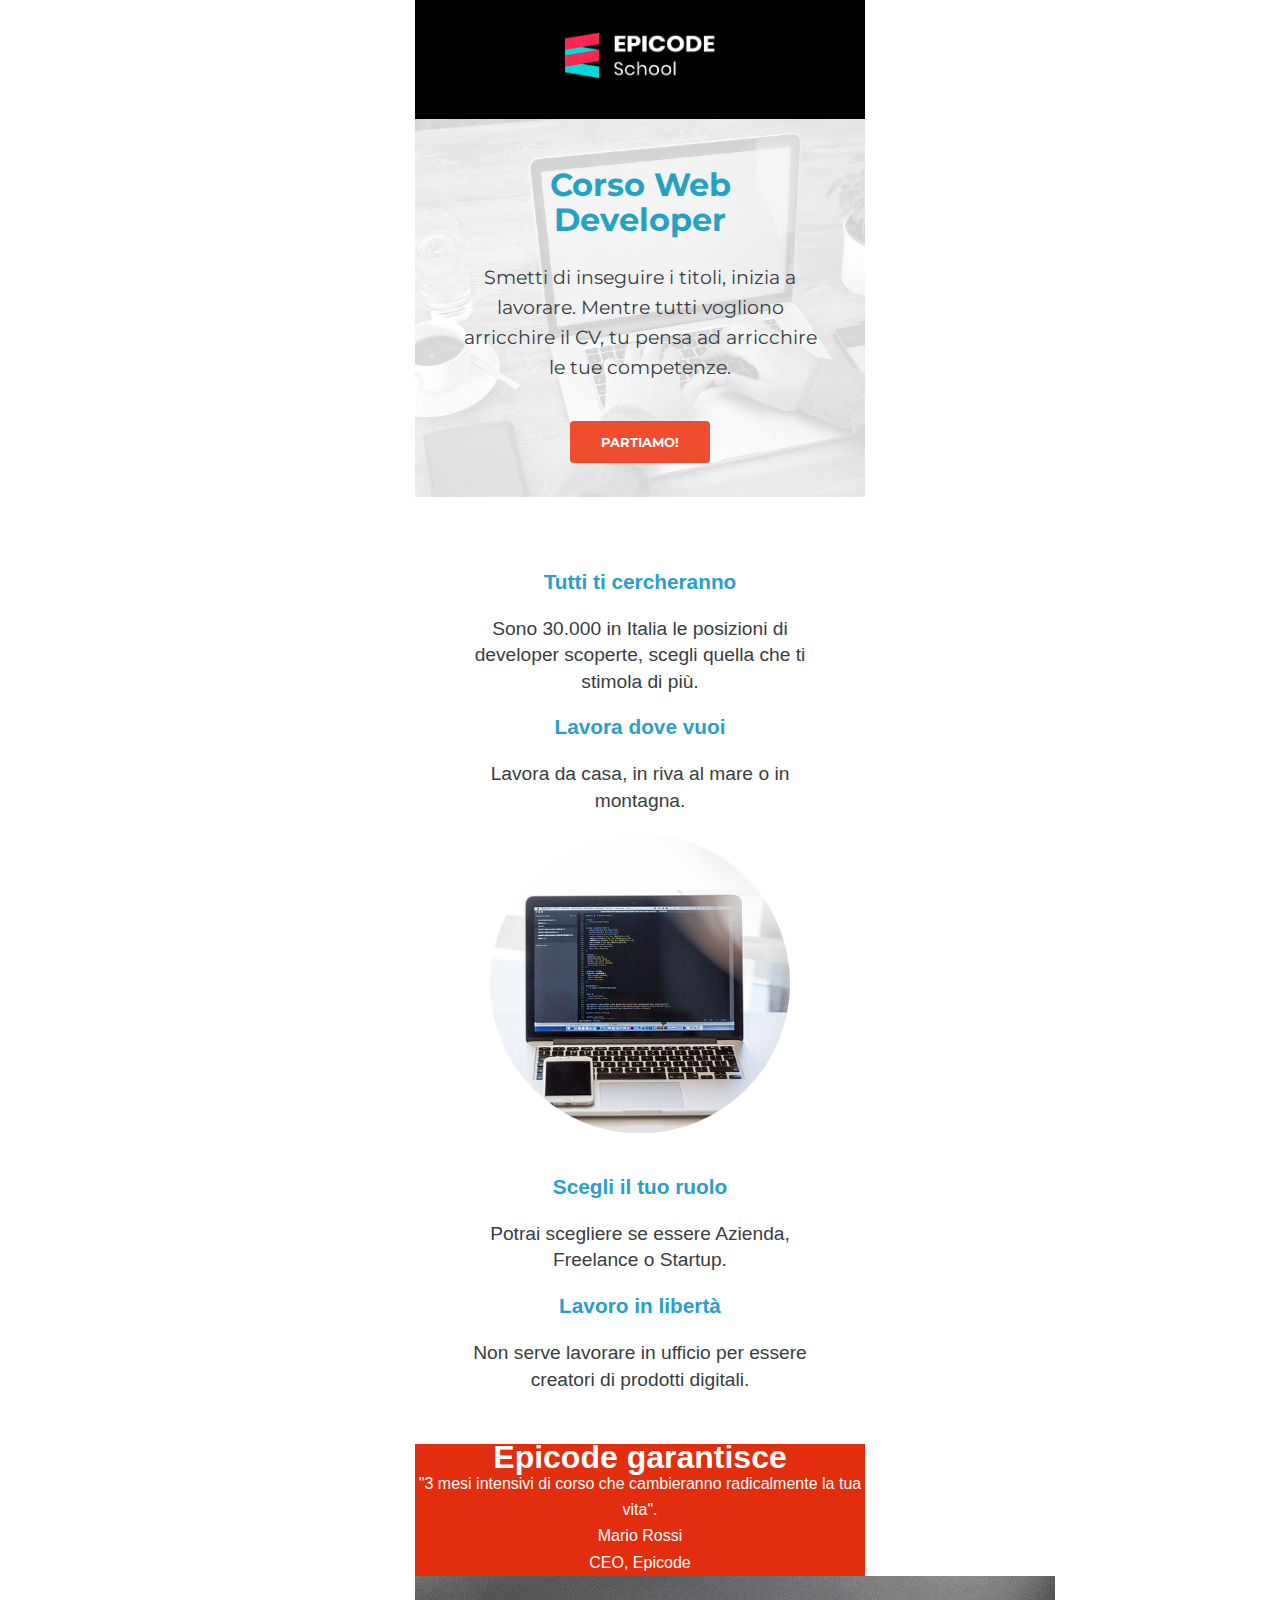
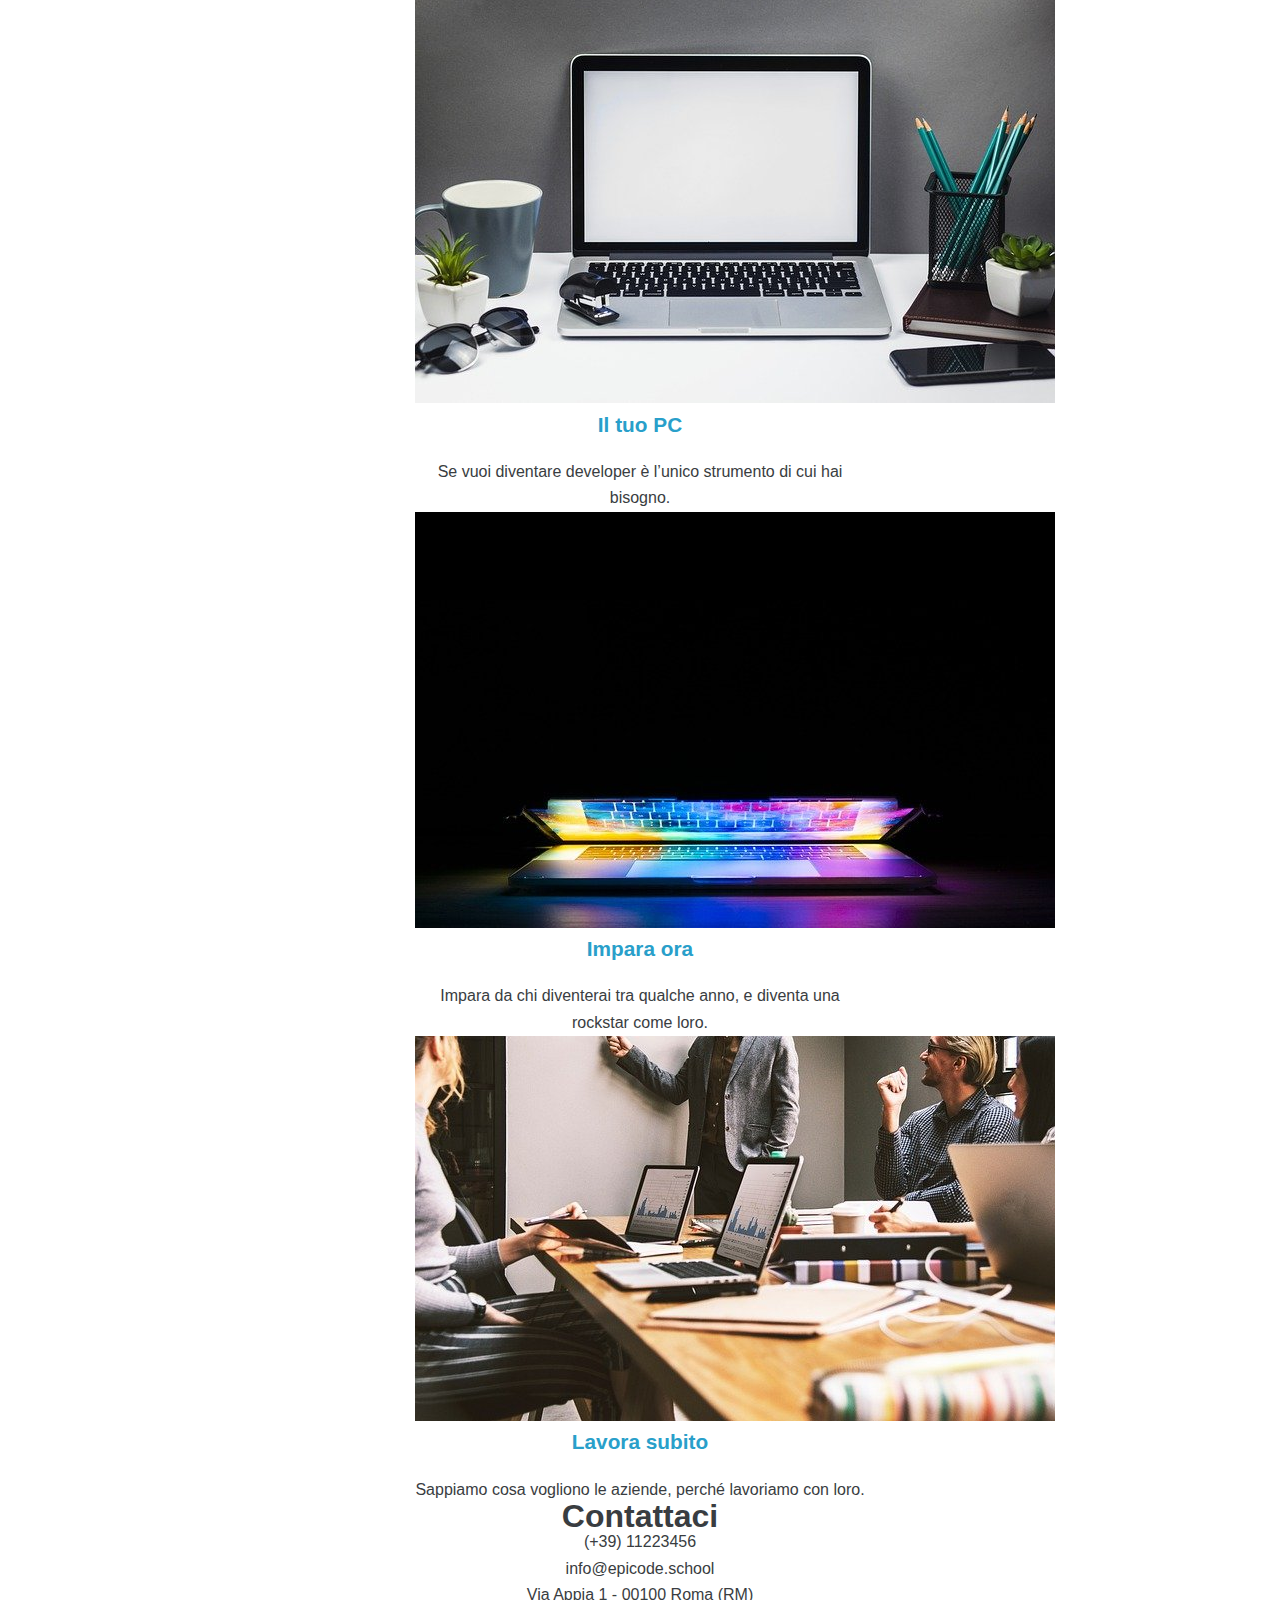
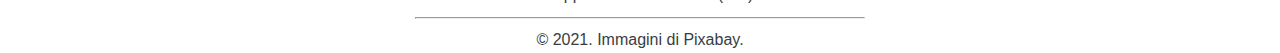
==== index.html @ 74310536 "Adds finished Index.html and does about half style.css" ====
<!DOCTYPE html>
<html lang="en">
  <head>
    <meta charset="UTF-8" />
    <meta name="viewport" content="width=device-width, initial-scale=1.0" />
    <title>Corso Web Developer - Epicode school</title>
    <meta
      name="description"
      content="Da zero a Epicode con i corsi completi per diventare uno sviluppatore professionista in 3 mesi."
    />
    <link rel="stylesheet" href="./assets/css/reset.css" />
    <link rel="preconnect" href="https://fonts.googleapis.com" />
    <link rel="preconnect" href="https://fonts.gstatic.com" crossorigin />
    <link
      href="https://fonts.googleapis.com/css2?family=Montserrat:ital,wght@0,100..900;1,100..900&family=Open+Sans:ital,wght@0,300..800;1,300..800&display=swap"
      rel="stylesheet"
    />
    <link rel="stylesheet" href="./assets/css/style.css" />
  </head>
  <body>
    <header>
      <img id="logo" src="./assets/images/logo.png" alt="logo epicode" />
    </header>
    <main>
      <section id="page-title">
        <h1>Corso Web Developer</h1>
        <p>
          Smetti di inseguire i titoli, inizia a lavorare. Mentre tutti vogliono
          arricchire il CV, tu pensa ad arricchire le tue competenze.
        </p>
        <button
          onclick="window.open('https://epicode.com/it/?utm_source=adwords&utm_campaign=Brand&utm_adgroup=brandexact&utm_term=epicode&utm_medium=ppc&hsa_acc=1246633295&hsa_cam=11897141170&hsa_grp=115607542236&hsa_ad=639941169967&hsa_src=g&hsa_tgt=kwd-1083842420863&hsa_kw=epicode&hsa_mt=e&hsa_net=adwords&hsa_ver=3&gad_source=1&gclid=Cj0KCQjwpP63BhDYARIsAOQkATakhRIRjVypSl_7agkN85WvcwOd_5B4M5FyNceaTVSIJJd7VNGi6mMaAubDEALw_wcB');"
        >
          PARTIAMO!
        </button>
      </section>
      <section id="advantages">
        <h3>Tutti ti cercheranno</h3>
        <p>
          Sono 30.000 in Italia le posizioni di developer scoperte, scegli
          quella che ti stimola di più.
        </p>
        <h3>Lavora dove vuoi</h3>
        <p>Lavora da casa, in riva al mare o in montagna.</p>
        <img src="./assets/images/notebook.jpg" alt="picture of a laptop" />
        <h3>Scegli il tuo ruolo</h3>
        <p>Potrai scegliere se essere Azienda, Freelance o Startup.</p>
        <h3>Lavoro in libertà</h3>
        <p>
          Non serve lavorare in ufficio per essere creatori di prodotti
          digitali.
        </p>
      </section>
      <section id="review">
        <h2>Epicode garantisce</h2>
        <p>
          "3 mesi intensivi di corso che cambieranno radicalmente la tua vita".
        </p>
        <h4>Mario Rossi</h4>
        <p>CEO, Epicode</p>
      </section>
      <section id="information-boxes">
        <div class="box">
          <img src="./assets/images/foto1.jpg" alt="picture of a laptop" />
          <h3>Il tuo PC</h3>
          <p>
            Se vuoi diventare developer è l’unico strumento di cui hai bisogno.
          </p>
        </div>
        <div class="box">
          <img
            src="./assets/images/foto2.jpg"
            alt="picture of a closed laptop"
          />
          <h3>Impara ora</h3>
          <p>
            Impara da chi diventerai tra qualche anno, e diventa una rockstar
            come loro.
          </p>
        </div>
        <div class="box">
          <img
            src="./assets/images/foto3.jpg"
            alt="group of student studying IT"
          />
          <h3>Lavora subito</h3>
          <p>Sappiamo cosa vogliono le aziende, perché lavoriamo con loro.</p>
        </div>
      </section>
    </main>
    <footer>
      <h2>Contattaci</h2>
      <p>(+39) 11223456</p>
      <p>info@epicode.school</p>
      <p>Via Appia 1 - 00100 Roma (RM)</p>
      <hr />
      <p>© 2021. Immagini di <a>Pixabay.</a></p>
    </footer>
  </body>
</html>
---- assets/css/style.css ----
html {
}

body {
  width: 450px;
  margin-left: auto;
  margin-right: auto;
  text-align: center;
  font-weight: 1.2rem;
  font-family: open-sans, sans-serif;
  line-height: 1.65em;
  color: #393d41;
}

header {
  background-color: black;
}

#logo {
  width: 150px;
  padding: 2em;
}

#page-title {
  background-image: url(../images/banner.jpg);
  background-size: cover;
  background-size: 650px;
  background-position: 43% 7%;
  font-family: Montserrat, sans-serif;
}

h1 {
  font-size: 2em;
  font-weight: 700;
  color: #25a2c3;
  padding: 1.5em 2em 0.5em 2em;
  line-height: 35px;
}

#page-title p {
  padding: 0.5em 2em 2em 2em;
  line-height: 30px;
  font-size: 1.2em;
  font-weight: 400;
}

#page-title button {
  background-color: #f04c2f;
  border: none;
  color: white;
  padding: 1em 2.3em;
  border-radius: 4px;
  font-weight: 700;
  font-family: Montserrat, sans-serif;
  margin-bottom: 2.5em;
}

#advantages {
  padding: 2em;
  margin-top: 2.5em;
}

h3 {
  color: #299fca;
  font-size: 1.3em;
  font-weight: 600;
  margin-bottom: 1em;
}

#advantages p {
  font-size: 1.2em;
  margin-bottom: 1em;
  padding: 0 1em;
}

#advantages img {
  clip-path: circle();
  margin-bottom: 2em;
  width: 300px;
}

#review {
  background-color: #e22d0e;
  color: white;
}

h2 {
  font-size: 2em;
  font-weight: 600;
}
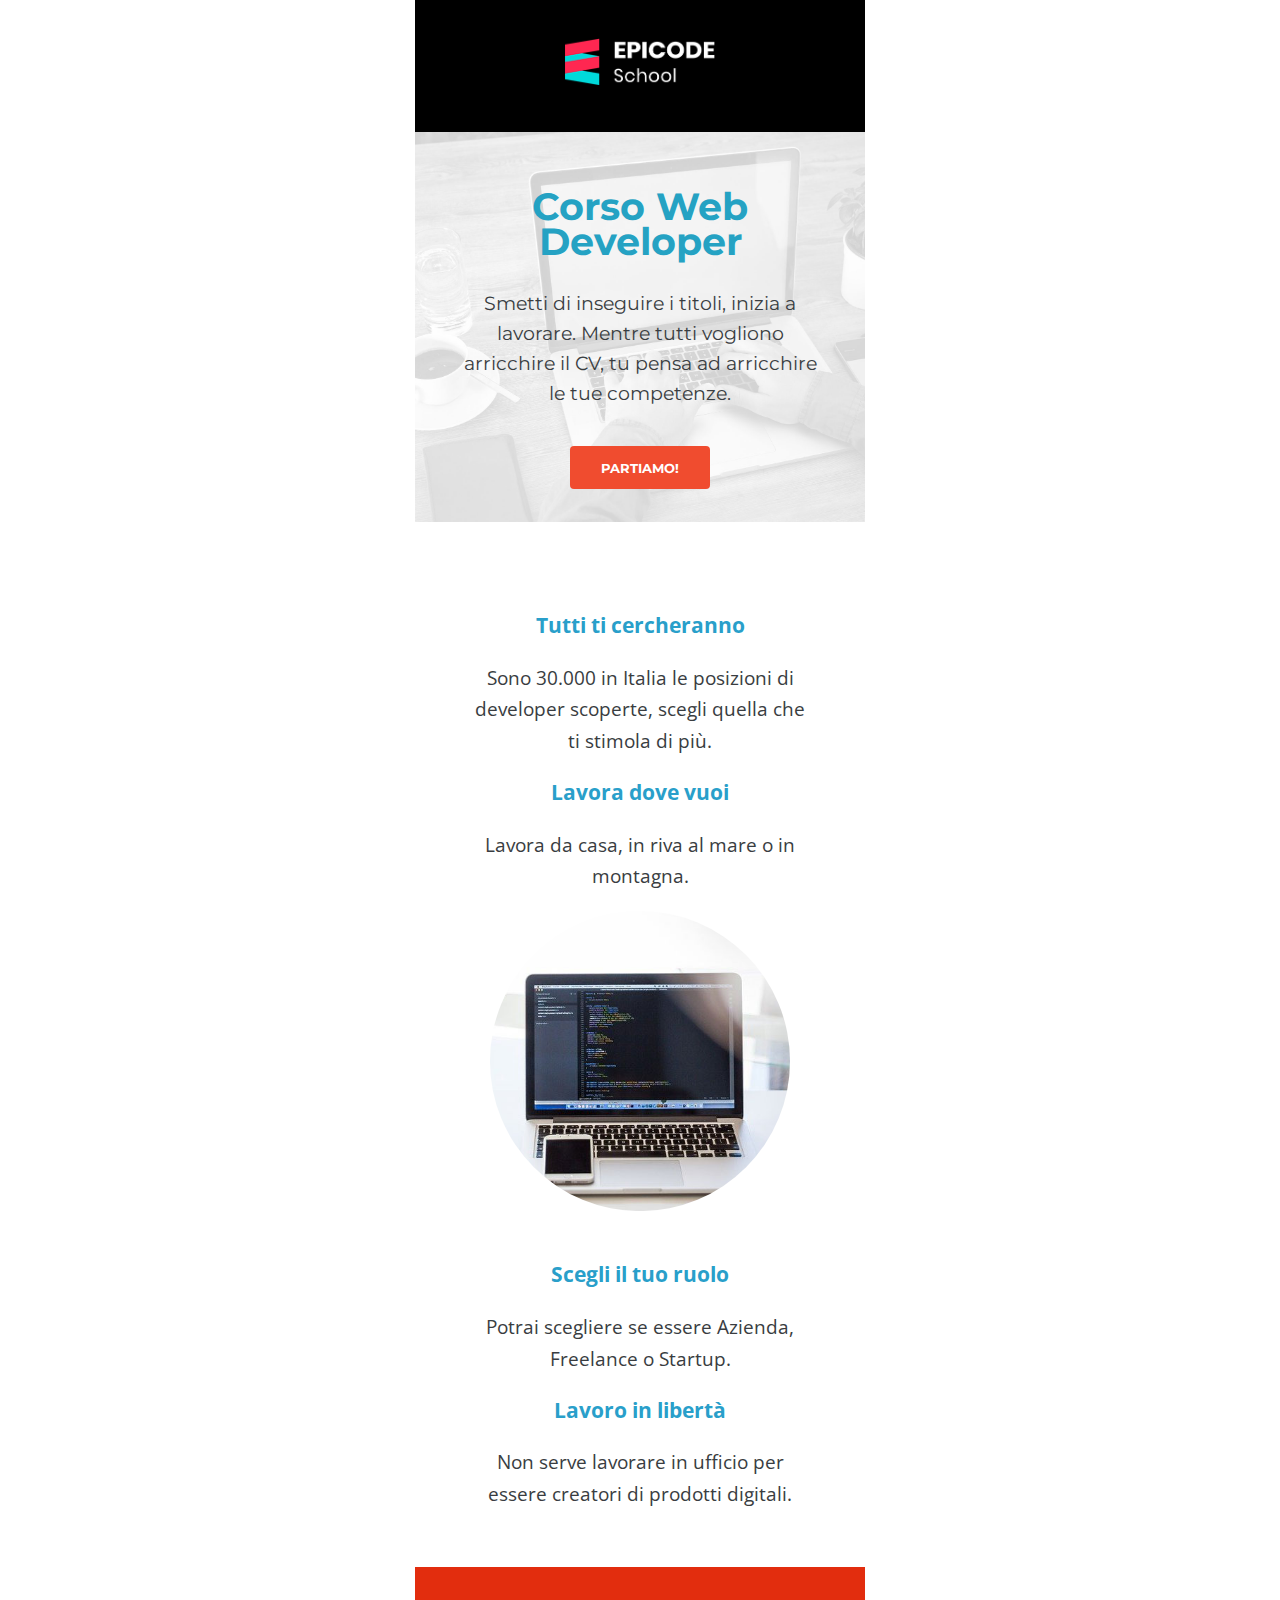
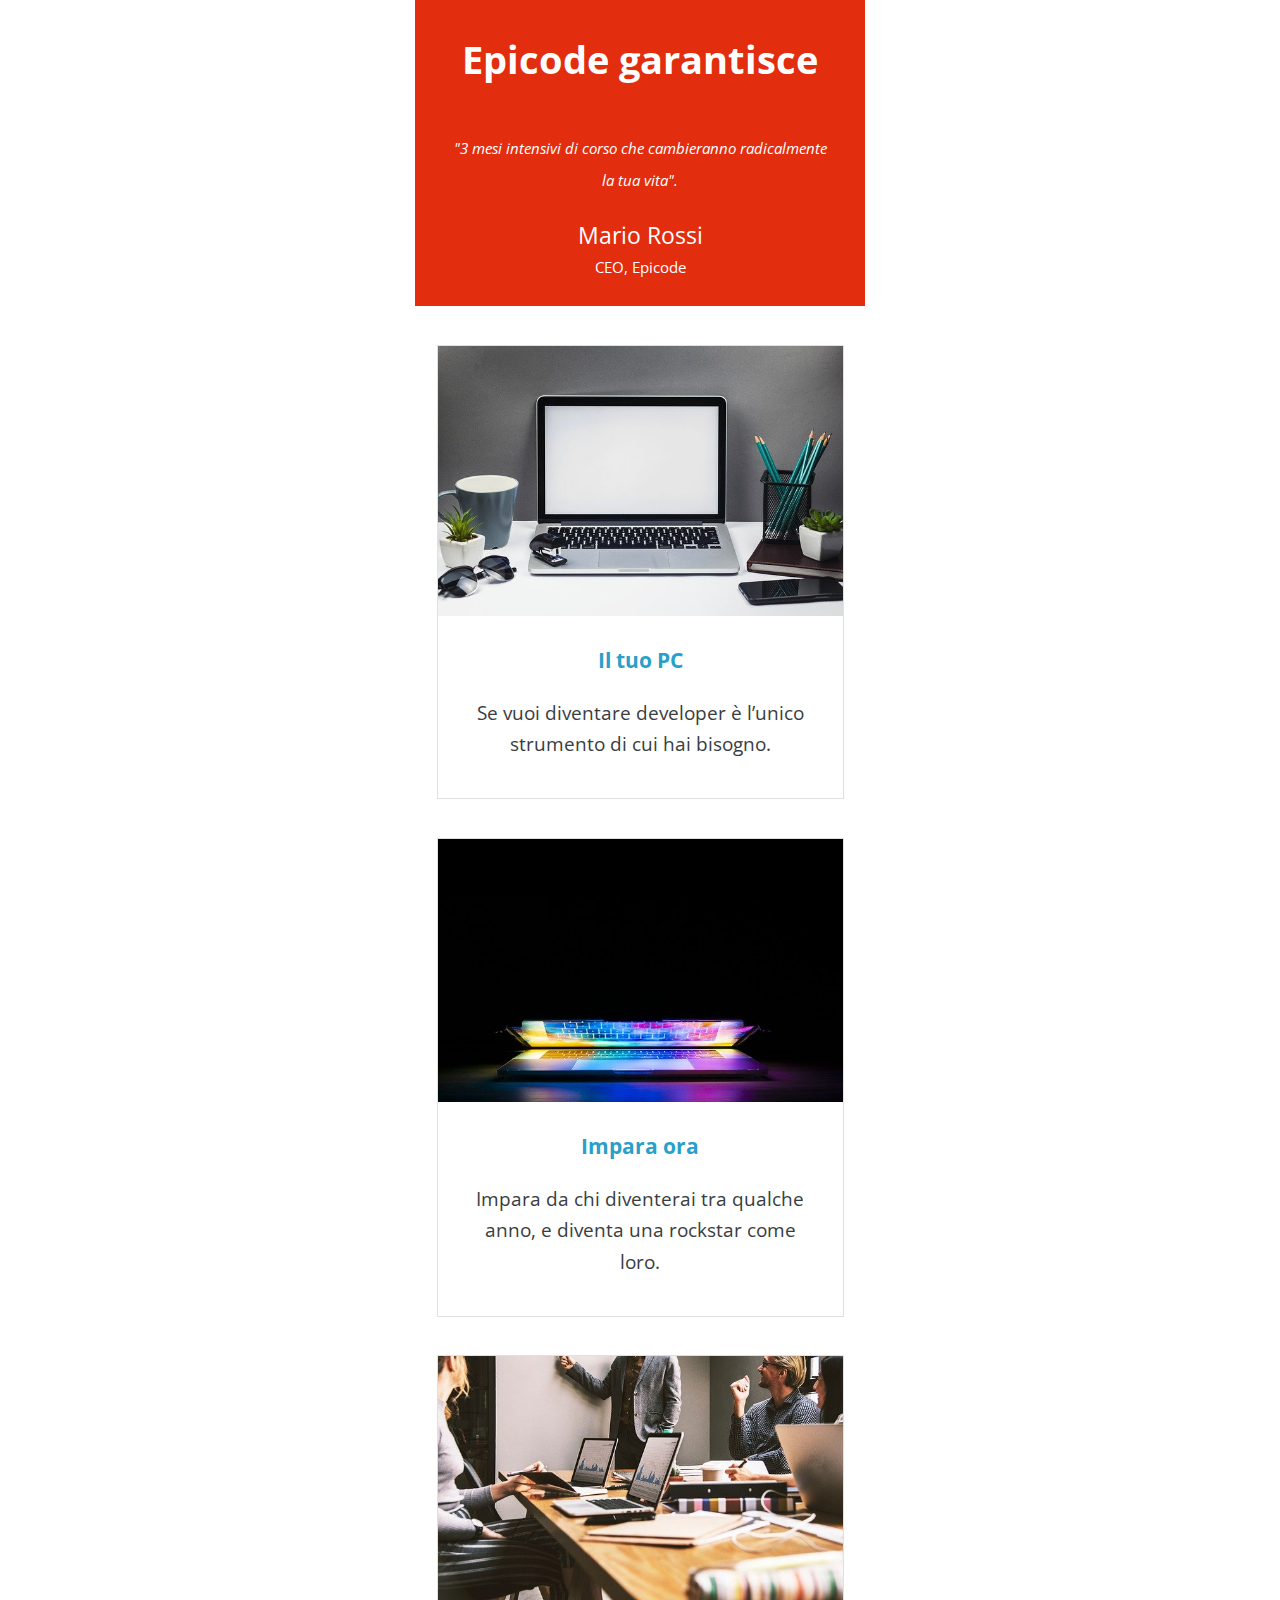
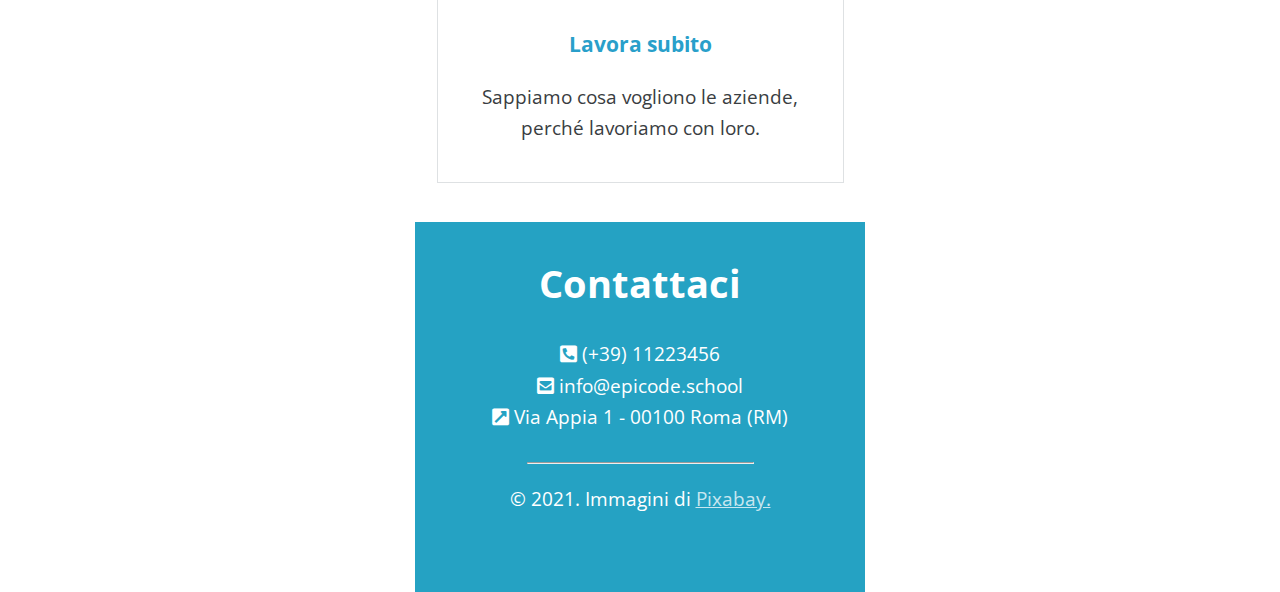
==== commit 45bf1ba2: "Style.css final version" ====
--- a/index.html
+++ b/index.html
@@ -14,6 +14,13 @@
     <link
       href="https://fonts.googleapis.com/css2?family=Montserrat:ital,wght@0,100..900;1,100..900&family=Open+Sans:ital,wght@0,300..800;1,300..800&display=swap"
       rel="stylesheet"
+    />
+    <link
+      rel="stylesheet"
+      href="https://cdnjs.cloudflare.com/ajax/libs/font-awesome/5.15.4/css/all.min.css"
+      integrity="sha512-1ycn6IcaQQ40/MKBW2W4Rhis/DbILU74C1vSrLJxCq57o941Ym01SwNsOMqvEBFlcgUa6xLiPY/NS5R+E6ztJQ=="
+      crossorigin="anonymous"
+      referrerpolicy="no-referrer"
     />
     <link rel="stylesheet" href="./assets/css/style.css" />
   </head>
@@ -54,7 +61,10 @@
       <section id="review">
         <h2>Epicode garantisce</h2>
         <p>
-          "3 mesi intensivi di corso che cambieranno radicalmente la tua vita".
+          <span>
+            "3 mesi intensivi di corso che cambieranno radicalmente la tua
+            vita".
+          </span>
         </p>
         <h4>Mario Rossi</h4>
         <p>CEO, Epicode</p>
@@ -90,11 +100,14 @@
     </main>
     <footer>
       <h2>Contattaci</h2>
-      <p>(+39) 11223456</p>
-      <p>info@epicode.school</p>
-      <p>Via Appia 1 - 00100 Roma (RM)</p>
+      <p><i class="fas fa-phone-square-alt"></i> (+39) 11223456</p>
+      <p><i class="fas fa-envelope-square"></i> info@epicode.school</p>
+      <p>
+        <i class="fas fa-external-link-square-alt"></i> Via Appia 1 - 00100 Roma
+        (RM)
+      </p>
       <hr />
-      <p>© 2021. Immagini di <a>Pixabay.</a></p>
+      <p>© 2021. Immagini di <a href="https://pixabay.com/it/">Pixabay.</a></p>
     </footer>
   </body>
 </html>
--- a/assets/css/style.css
+++ b/assets/css/style.css
@@ -6,8 +6,8 @@
   margin-left: auto;
   margin-right: auto;
   text-align: center;
-  font-weight: 1.2rem;
-  font-family: open-sans, sans-serif;
+  font-size: 1.2rem;
+  font-family: "Open Sans", sans-serif;
   line-height: 1.65em;
   color: #393d41;
 }
@@ -26,7 +26,7 @@
   background-size: cover;
   background-size: 650px;
   background-position: 43% 7%;
-  font-family: Montserrat, sans-serif;
+  font-family: "Montserrat", sans-serif;
 }
 
 h1 {
@@ -40,7 +40,6 @@
 #page-title p {
   padding: 0.5em 2em 2em 2em;
   line-height: 30px;
-  font-size: 1.2em;
   font-weight: 400;
 }
 
@@ -51,7 +50,7 @@
   padding: 1em 2.3em;
   border-radius: 4px;
   font-weight: 700;
-  font-family: Montserrat, sans-serif;
+  font-family: "Montserrat", sans-serif;
   margin-bottom: 2.5em;
 }
 
@@ -62,13 +61,12 @@
 
 h3 {
   color: #299fca;
-  font-size: 1.3em;
-  font-weight: 600;
+  font-size: 1.1em;
+  font-weight: 700;
   margin-bottom: 1em;
 }
 
 #advantages p {
-  font-size: 1.2em;
   margin-bottom: 1em;
   padding: 0 1em;
 }
@@ -86,5 +84,62 @@
 
 h2 {
   font-size: 2em;
-  font-weight: 600;
+  font-weight: 700;
+  padding: 2em 0 1.5em 0;
+  font-family: "Open Sans", sans-serif;
 }
+
+#review p {
+  padding: 0 2em 1.5em 2em;
+  font-size: 0.8em;
+}
+
+#review span {
+  font-size: 1em;
+  font-style: italic;
+}
+
+h4 {
+  font-size: 1.2em;
+}
+
+.box {
+  border: 1px solid #dee1e3;
+  width: 90%;
+  margin: 2em auto;
+}
+
+.box h2 {
+  font-size: 1.1em;
+  padding-bottom: 0;
+}
+
+.box p {
+  padding: 0 1.5em 2em 1.5em;
+}
+
+.box img {
+  width: 100%;
+  margin-bottom: 1em;
+}
+
+footer {
+  background-color: #25a2c3;
+  color: white;
+  padding-bottom: 4em;
+}
+
+footer h2 {
+  padding-bottom: 1em;
+  padding-top: 1.2em;
+}
+
+footer a {
+  color: #c8e7f0;
+}
+
+footer hr {
+  width: 50%;
+  margin: 1.5em auto 1em auto;
+  color: #aedaf3;
+}
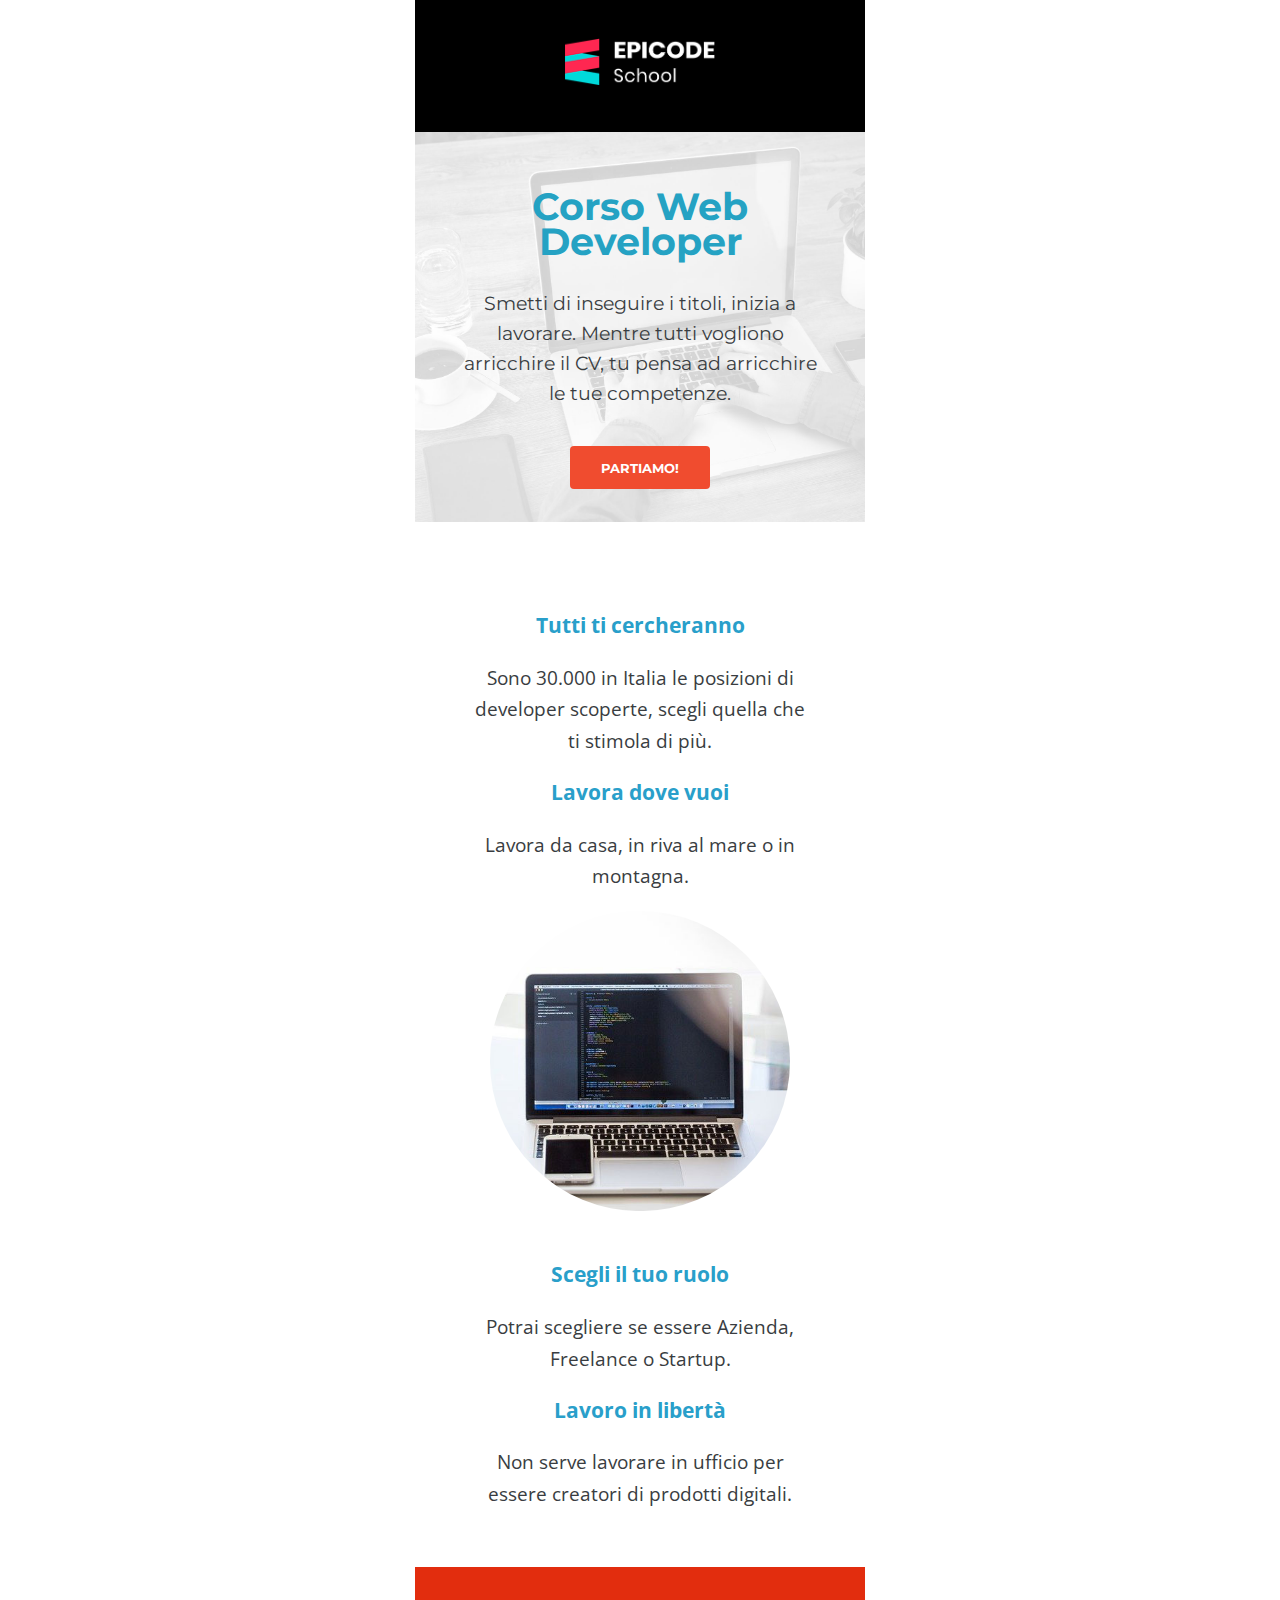
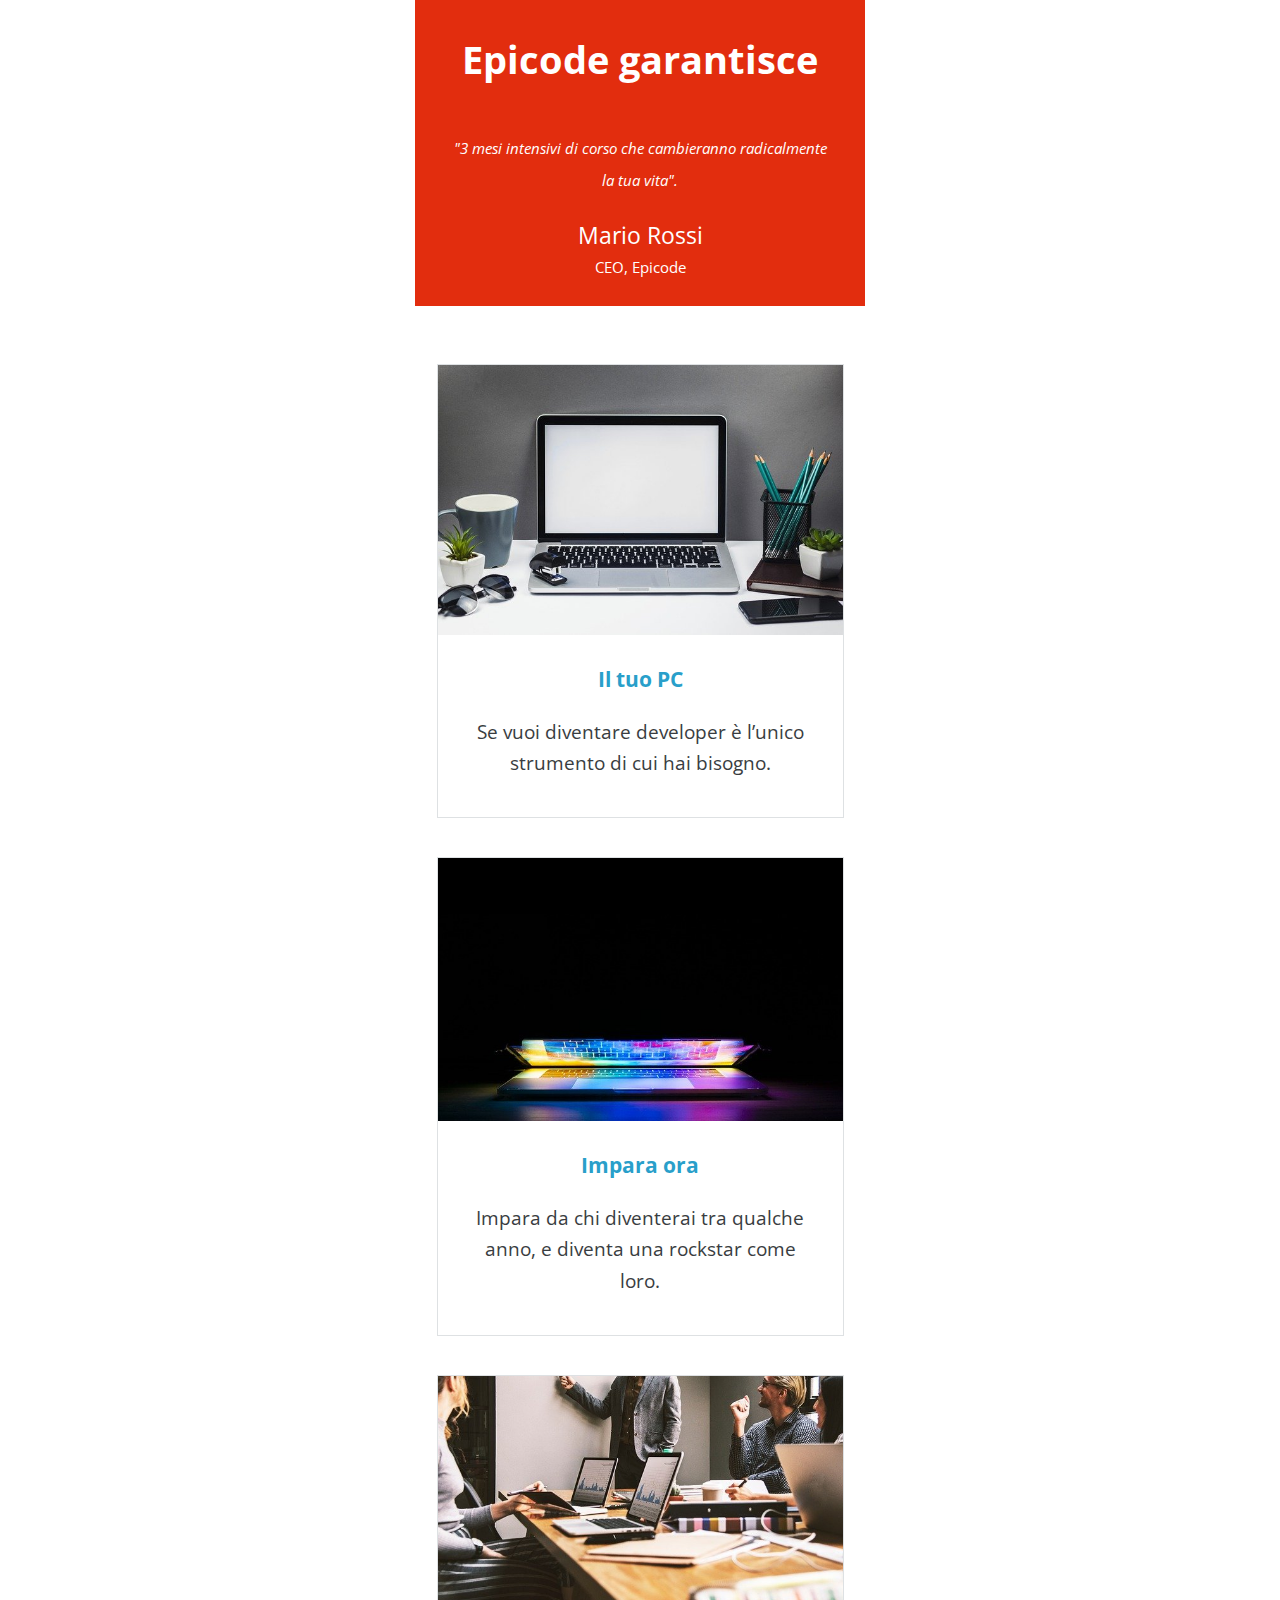
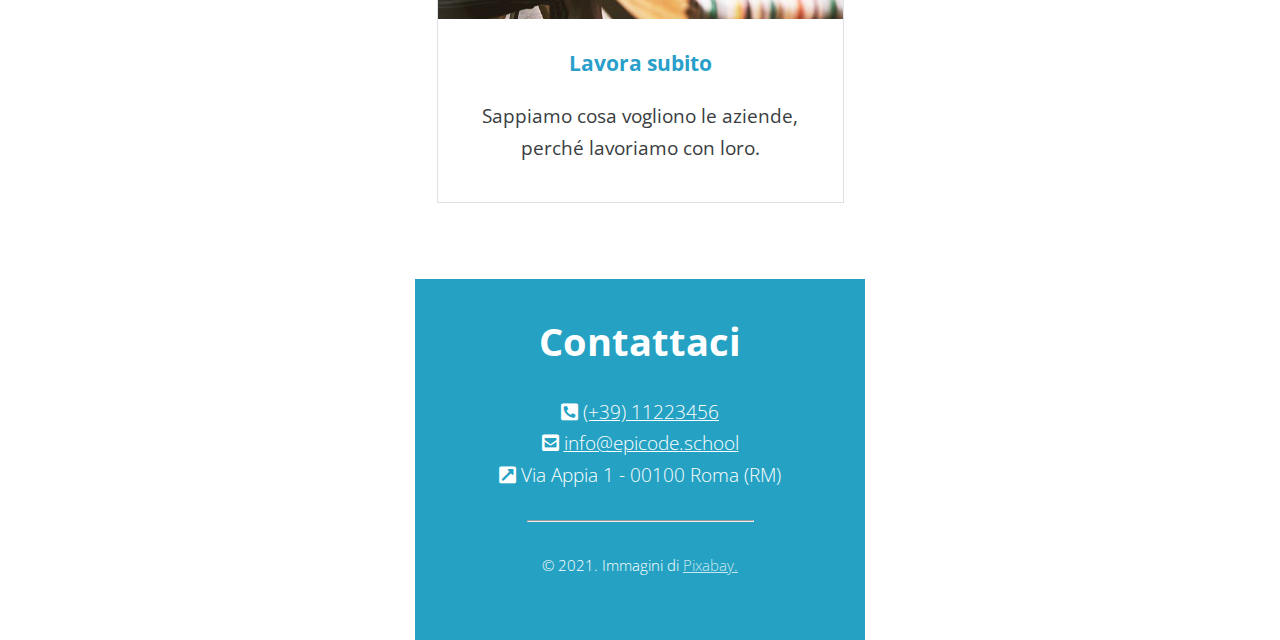
==== commit 0be70ca2: "Adds index-desktop" ====
--- a/index.html
+++ b/index.html
@@ -100,14 +100,16 @@
     </main>
     <footer>
       <h2>Contattaci</h2>
-      <p><i class="fas fa-phone-square-alt"></i> (+39) 11223456</p>
-      <p><i class="fas fa-envelope-square"></i> info@epicode.school</p>
+      <p><i class="fas fa-phone-square-alt"></i> <s>(+39) 11223456</s></p>
+      <p><i class="fas fa-envelope-square"></i> <s>info@epicode.school</s></p>
       <p>
         <i class="fas fa-external-link-square-alt"></i> Via Appia 1 - 00100 Roma
         (RM)
       </p>
       <hr />
-      <p>© 2021. Immagini di <a href="https://pixabay.com/it/">Pixabay.</a></p>
+      <p id="smaller">
+        © 2021. Immagini di <a href="https://pixabay.com/it/">Pixabay.</a>
+      </p>
     </footer>
   </body>
 </html>
--- a/assets/css/style.css
+++ b/assets/css/style.css
@@ -1,6 +1,3 @@
-html {
-}
-
 body {
   width: 450px;
   margin-left: auto;
@@ -52,6 +49,7 @@
   font-weight: 700;
   font-family: "Montserrat", sans-serif;
   margin-bottom: 2.5em;
+  cursor: pointer;
 }
 
 #advantages {
@@ -80,6 +78,7 @@
 #review {
   background-color: #e22d0e;
   color: white;
+  margin-bottom: 3em;
 }
 
 h2 {
@@ -126,7 +125,9 @@
 footer {
   background-color: #25a2c3;
   color: white;
-  padding-bottom: 4em;
+  padding-bottom: 3em;
+  font-weight: 300;
+  margin-top: 4em;
 }
 
 footer h2 {
@@ -140,6 +141,14 @@
 
 footer hr {
   width: 50%;
-  margin: 1.5em auto 1em auto;
+  margin: 1.5em auto 1.5em auto;
   color: #aedaf3;
 }
+
+s {
+  text-decoration: underline;
+}
+
+#smaller {
+  font-size: 0.8em;
+}
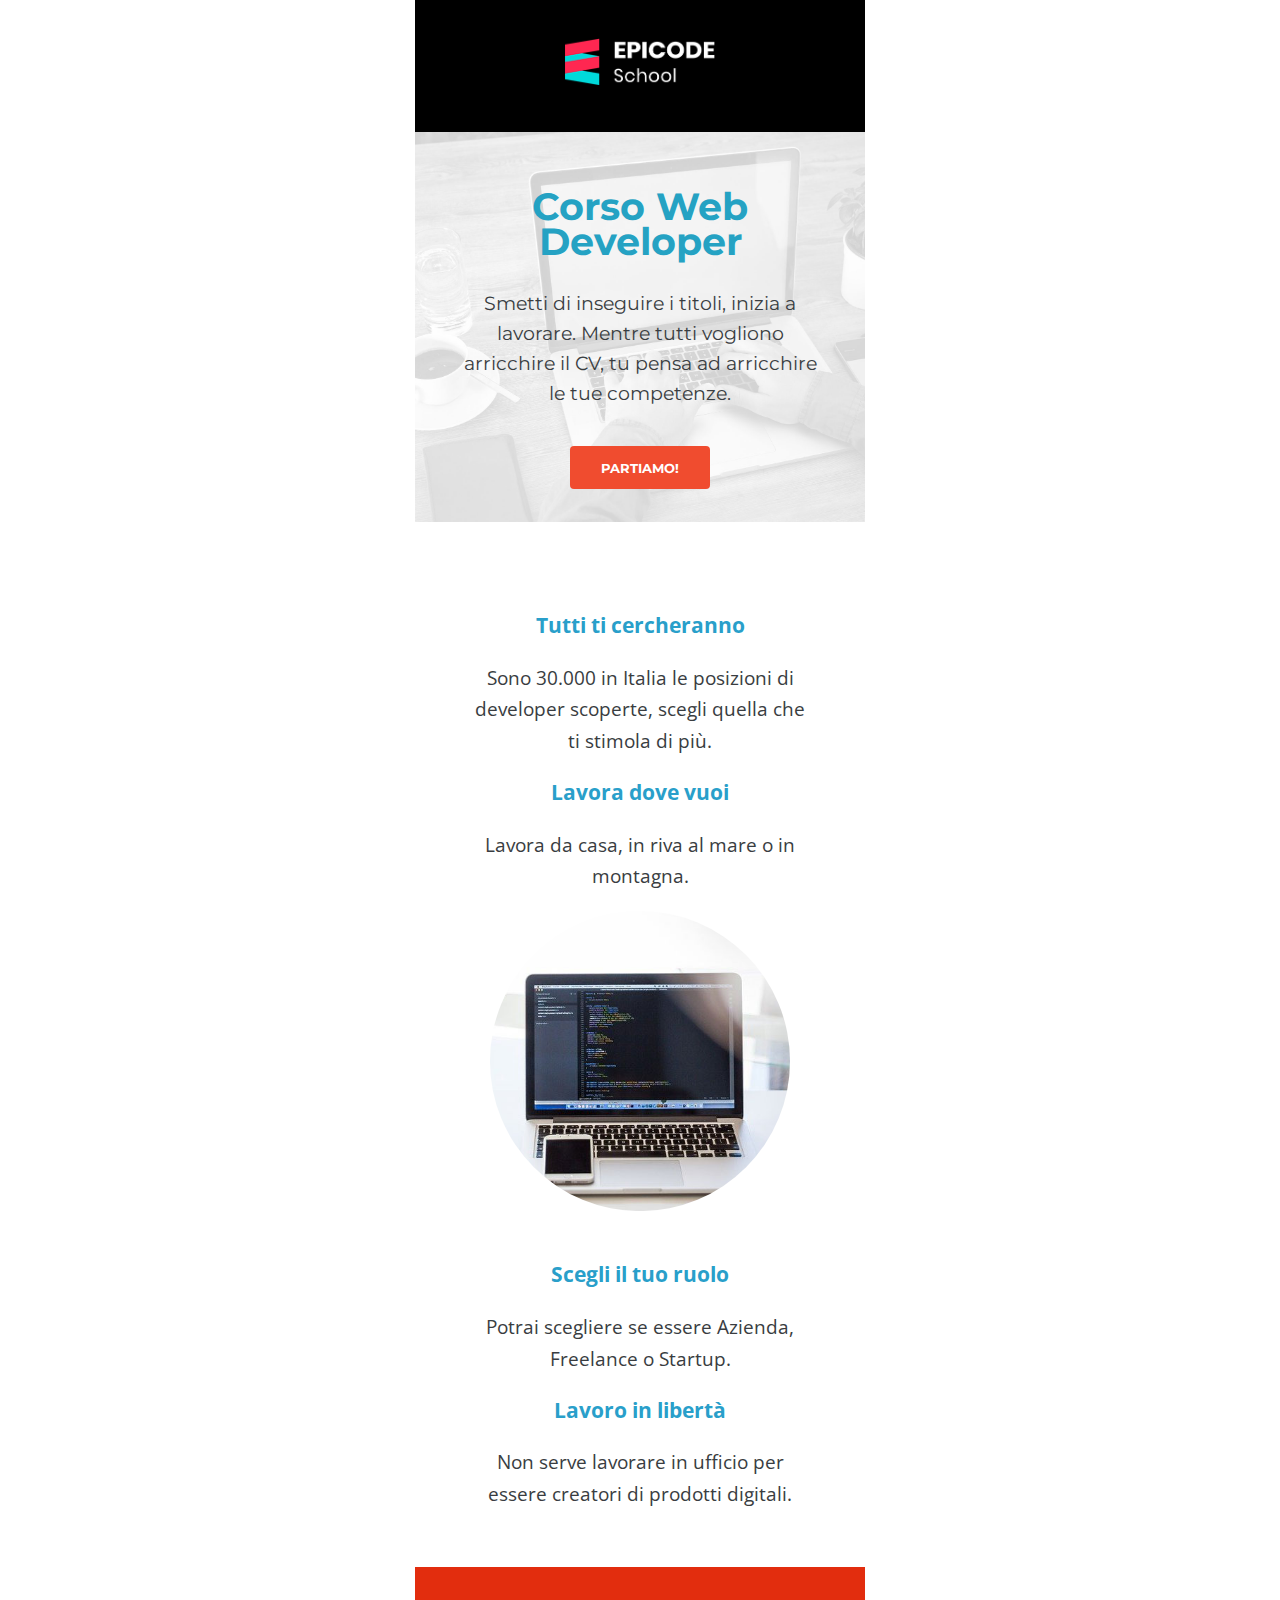
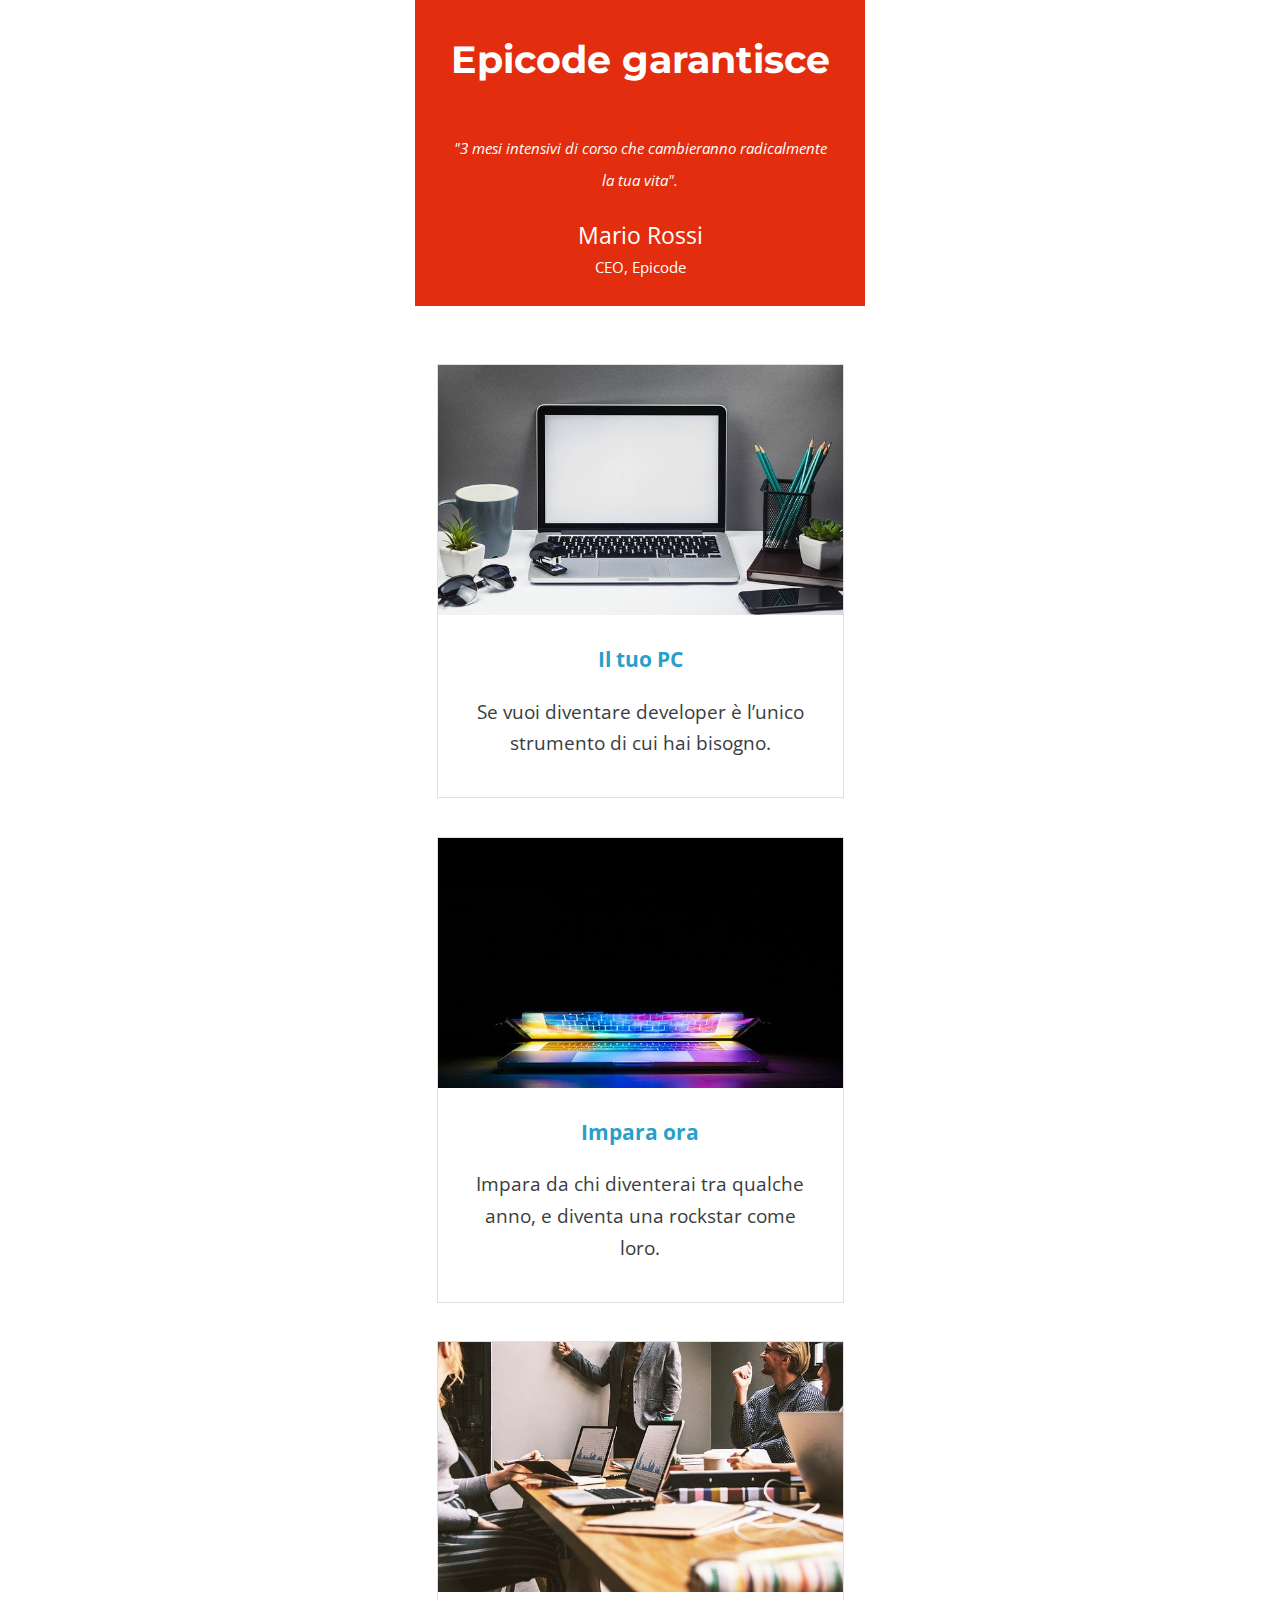
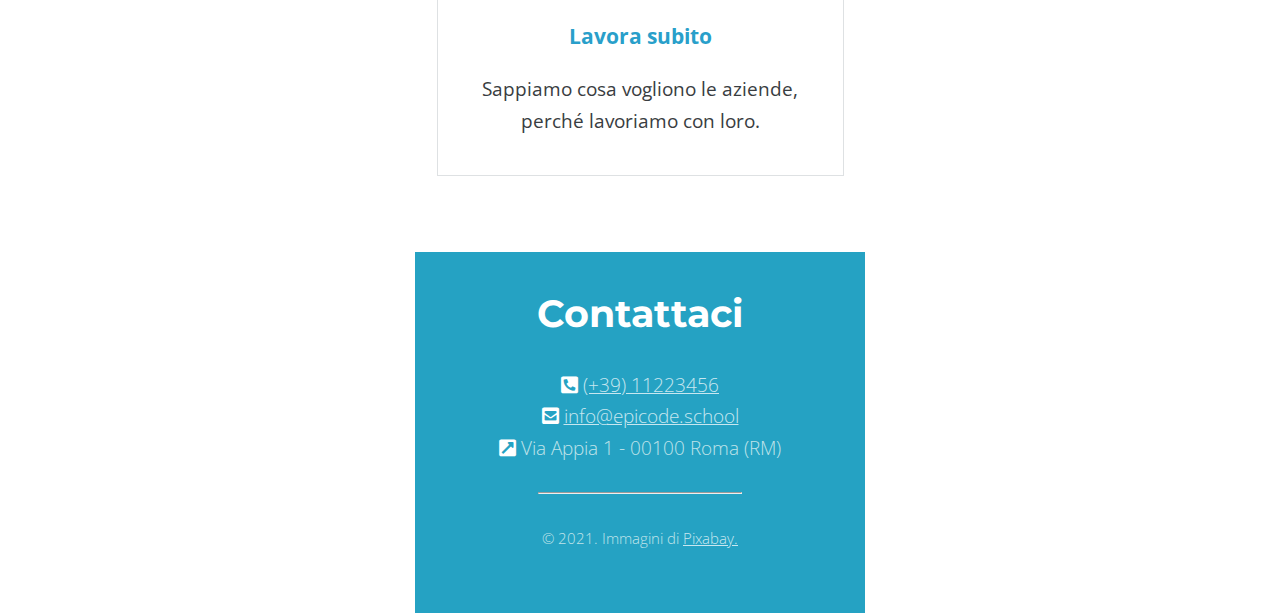
==== commit 91936433: "Final version" ====
--- a/index.html
+++ b/index.html
@@ -100,8 +100,20 @@
     </main>
     <footer>
       <h2>Contattaci</h2>
-      <p><i class="fas fa-phone-square-alt"></i> <s>(+39) 11223456</s></p>
-      <p><i class="fas fa-envelope-square"></i> <s>info@epicode.school</s></p>
+      <p>
+        <i class="fas fa-phone-square-alt"></i>
+        <a
+          href="https://epicode.com/it/?utm_source=adwords&utm_campaign=Brand&utm_adgroup=brandexact&utm_term=epicode&utm_medium=ppc&hsa_acc=1246633295&hsa_cam=11897141170&hsa_grp=115607542236&hsa_ad=639941169967&hsa_src=g&hsa_tgt=kwd-1083842420863&hsa_kw=epicode&hsa_mt=e&hsa_net=adwords&hsa_ver=3&gad_source=1&gclid=Cj0KCQjwpP63BhDYARIsAOQkATakhRIRjVypSl_7agkN85WvcwOd_5B4M5FyNceaTVSIJJd7VNGi6mMaAubDEALw_wcB"
+          >(+39) 11223456</a
+        >
+      </p>
+      <p>
+        <i class="fas fa-envelope-square"></i>
+        <a
+          href="https://epicode.com/it/?utm_source=adwords&utm_campaign=Brand&utm_adgroup=brandexact&utm_term=epicode&utm_medium=ppc&hsa_acc=1246633295&hsa_cam=11897141170&hsa_grp=115607542236&hsa_ad=639941169967&hsa_src=g&hsa_tgt=kwd-1083842420863&hsa_kw=epicode&hsa_mt=e&hsa_net=adwords&hsa_ver=3&gad_source=1&gclid=Cj0KCQjwpP63BhDYARIsAOQkATakhRIRjVypSl_7agkN85WvcwOd_5B4M5FyNceaTVSIJJd7VNGi6mMaAubDEALw_wcB"
+          >info@epicode.school</a
+        >
+      </p>
       <p>
         <i class="fas fa-external-link-square-alt"></i> Via Appia 1 - 00100 Roma
         (RM)
--- a/assets/css/style.css
+++ b/assets/css/style.css
@@ -85,7 +85,7 @@
   font-size: 2em;
   font-weight: 700;
   padding: 2em 0 1.5em 0;
-  font-family: "Open Sans", sans-serif;
+  font-family: "Montserrat", sans-serif;
 }
 
 #review p {
@@ -118,7 +118,9 @@
 }
 
 .box img {
+  object-fit: cover;
   width: 100%;
+  height: 250px;
   margin-bottom: 1em;
 }
 
@@ -135,18 +137,22 @@
   padding-top: 1.2em;
 }
 
+footer p {
+  color: #c0e4ea;
+}
+
+footer .fas {
+  color: white;
+}
+
 footer a {
   color: #c8e7f0;
 }
 
 footer hr {
-  width: 50%;
+  width: 45%;
   margin: 1.5em auto 1.5em auto;
   color: #aedaf3;
-}
-
-s {
-  text-decoration: underline;
 }
 
 #smaller {
